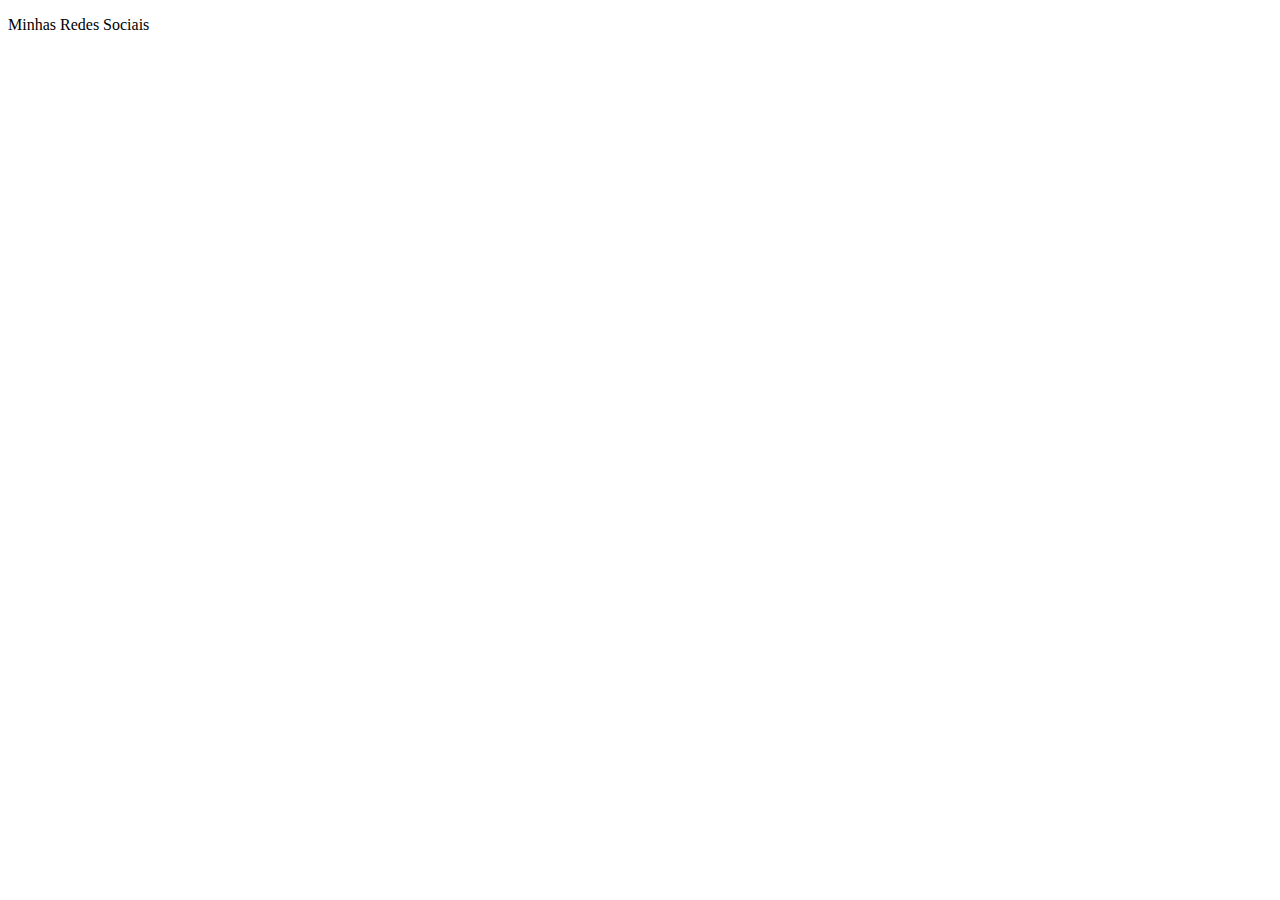
==== index.html @ b0482428 "v0.0.1" ====
<!DOCTYPE html>
<html lang="en">
<head>
    <meta charset="UTF-8">
    <meta http-equiv="X-UA-Compatible" content="IE=edge">
    <meta name="viewport" content="width=device-width, initial-scale=1.0">
    <link rel="shortcut icon" href="favicon.ico" type="image/x-icon">
    <title>Projeto Redes Sociais</title>
</head>
<body>
    <p>Minhas Redes Sociais</p>
</body>
</html>
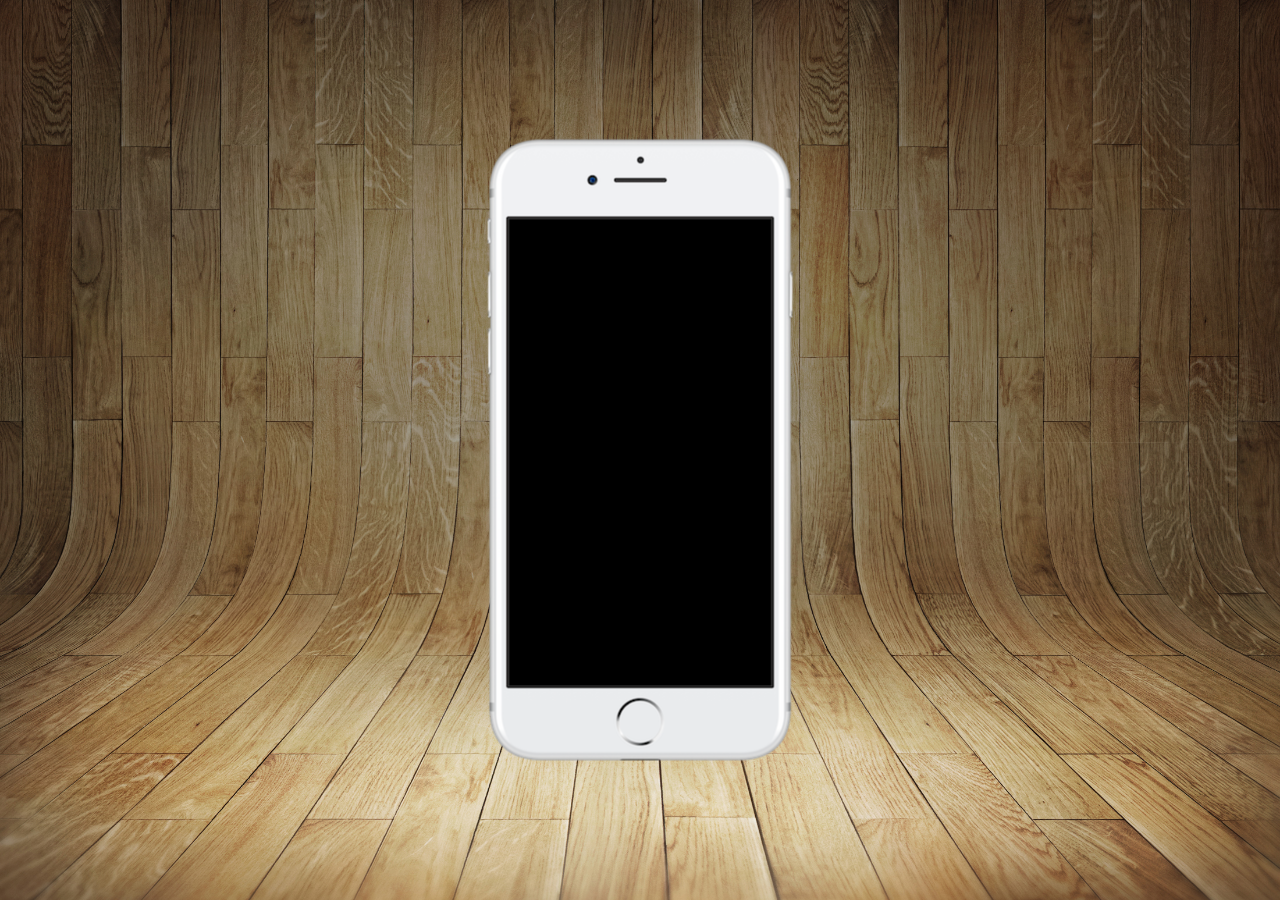
==== commit 3b33bcee: "atualização do index e de style" ====
--- a/index.html
+++ b/index.html
@@ -1,13 +1,21 @@
 <!DOCTYPE html>
-<html lang="en">
+<html lang="pt-Br">
 <head>
     <meta charset="UTF-8">
     <meta http-equiv="X-UA-Compatible" content="IE=edge">
     <meta name="viewport" content="width=device-width, initial-scale=1.0">
     <link rel="shortcut icon" href="favicon.ico" type="image/x-icon">
+    <link rel="stylesheet" href="styles/style.css">
     <title>Projeto Redes Sociais</title>
 </head>
 <body>
-    <p>Minhas Redes Sociais</p>
+    <main>
+        <section id="telefone">
+
+        </section>
+        <section id="redes-sociais">
+
+        </section>
+    </main>
 </body>
 </html> --- a/styles/style.css
+++ b/styles/style.css
@@ -0,0 +1,35 @@
+@charset 'UTF-8';
+
+* {
+    padding: 0px;
+    margin: 0px;
+
+}
+
+html, body {
+    width: 100vw;
+    height: 100vh;
+}
+
+body {
+    background: url('../imagens/fundo-madeira.jpg') no-repeat top center;
+    background-size: cover;
+    background-attachment: fixed;
+}
+
+main {
+    position: relative;
+    height: 100vh;
+}
+
+section#telefone {
+    position: absolute;
+    top: 50%;
+    left: 50%;
+    transform: translate(-50%, -50%);
+
+    background: url('../imagens/frame-iphone.png') no-repeat;
+    height: 627px;
+    width: 311px;
+}
+
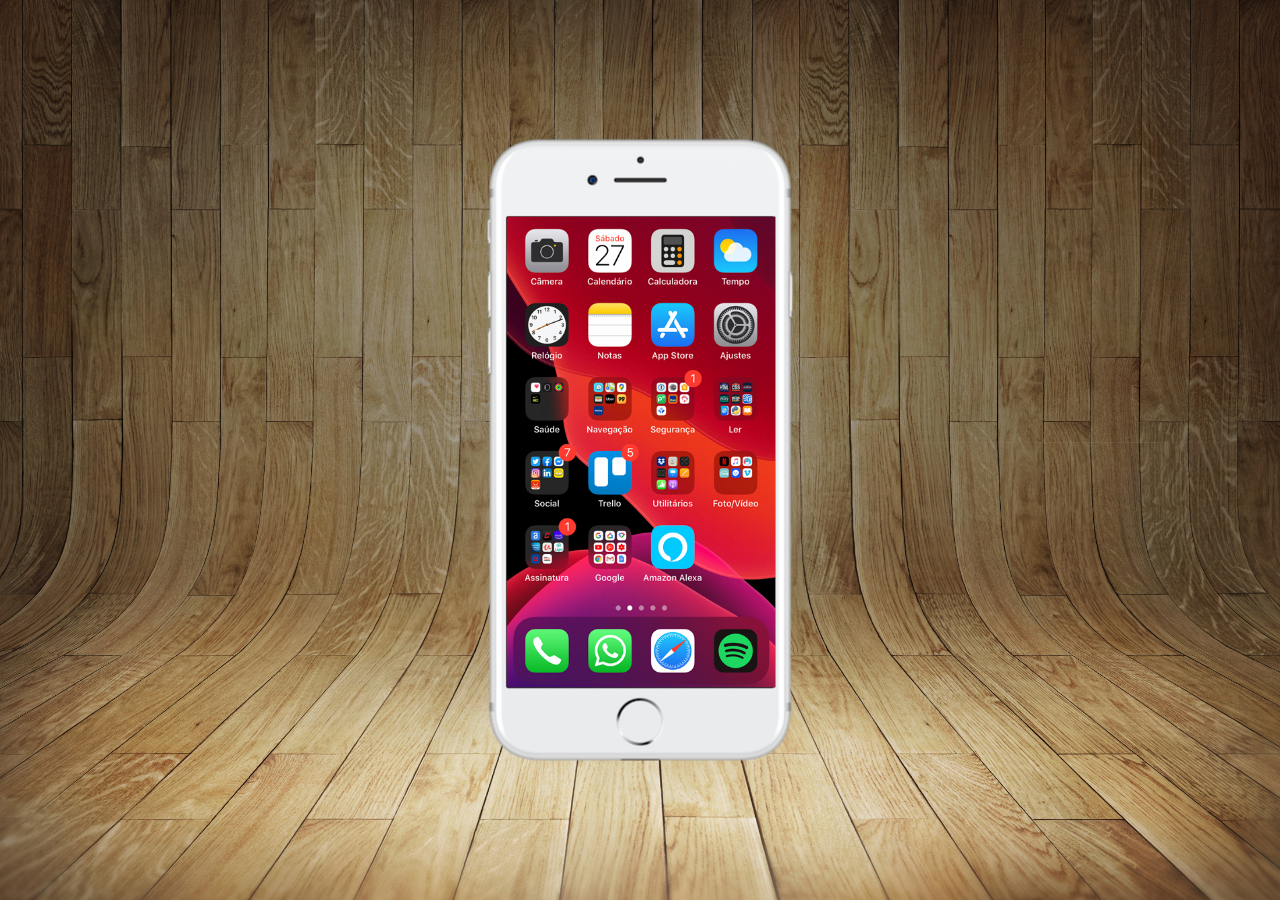
==== commit 36cd2274: "criei a tela home" ====
--- a/index.html
+++ b/index.html
@@ -11,7 +11,7 @@
 <body>
     <main>
         <section id="telefone">
-
+            <iframe src="home.html" frameborder="0" name="tela" id="tela"></iframe>
         </section>
         <section id="redes-sociais">
 
--- a/styles/style.css
+++ b/styles/style.css
@@ -33,3 +33,10 @@
     width: 311px;
 }
 
+iframe#tela {
+    position: relative;
+    top: 80px;
+    left: 22px;
+    width: 269px;
+    height: 471px;
+}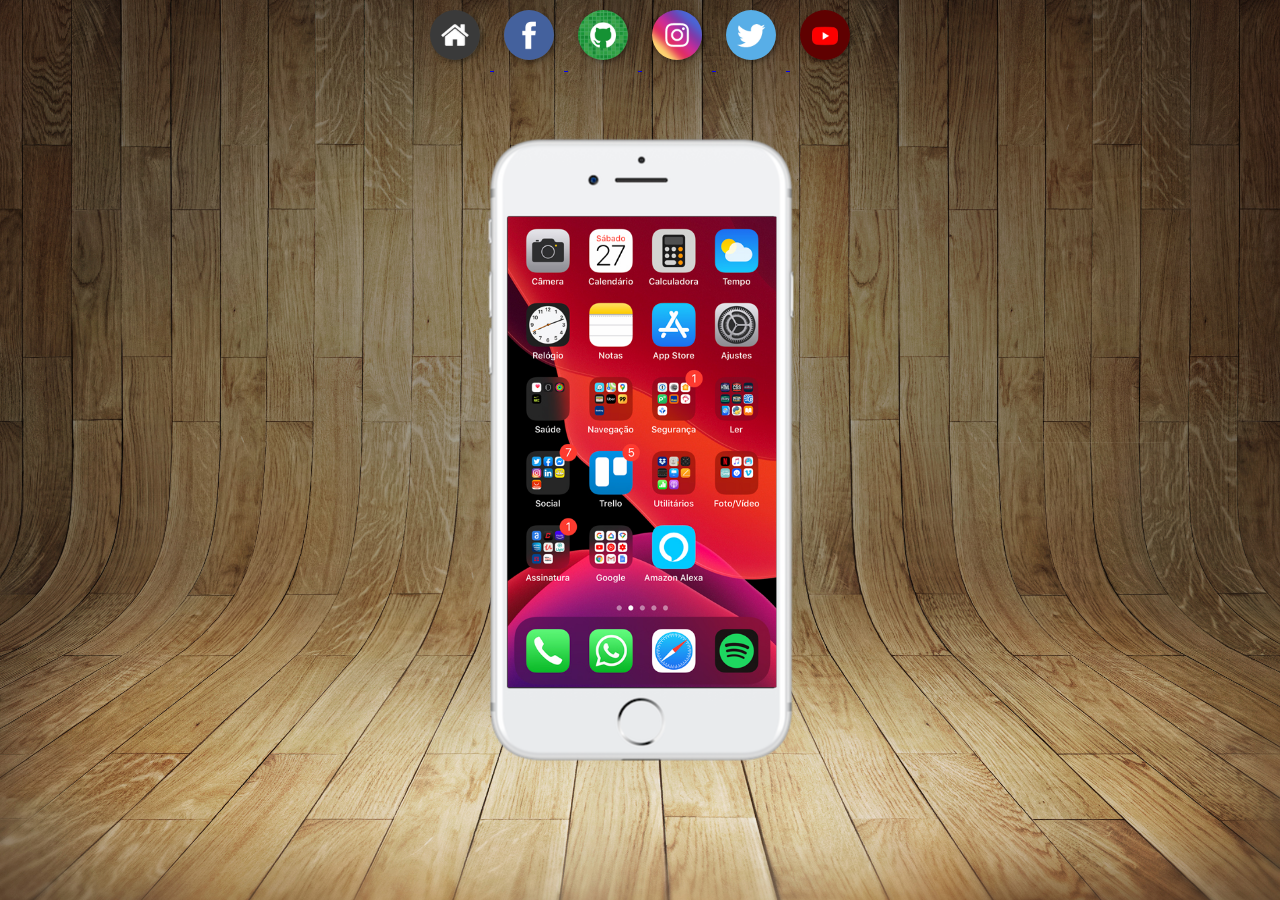
==== commit 44e3492c: "criei os botões" ====
--- a/index.html
+++ b/index.html
@@ -11,10 +11,29 @@
 <body>
     <main>
         <section id="telefone">
-            <iframe src="home.html" frameborder="0" name="tela" id="tela"></iframe>
+            <iframe src="home.html" frameborder="0" name="tela" id="tela">
+                Seu navegador não é compatível com esta funcionalidade.
+            </iframe>
         </section>
         <section id="redes-sociais">
-
+                <a href="home.html" target="tela" Home>
+                    <img src="imagens/logo-home.jpg" alt="home">
+                </a>
+                <a href="facebook.html" target="tela" Facebook>
+                    <img src="imagens/logo-facebook.jpg" alt="facebook">
+                </a>
+                <a href="github.html" target="tela" Github>
+                    <img src="imagens/logo-github.jpg" alt="github">
+                </a>
+                <a href="instagram.html" target="tela" Instagram>
+                    <img src="imagens/logo-instagram.jpg" alt="instagram">
+                </a>
+                <a href="twitter.html" target="tela" Twitter>
+                    <img src="imagens/logo-twitter.jpg" alt="twitter">
+                </a>
+                <a href="youtube.html" target="tela" Youtube>
+                    <img src="imagens/logo-youtube.jpg" alt="youtube">
+                </a>
         </section>
     </main>
 </body>
--- a/styles/style.css
+++ b/styles/style.css
@@ -30,7 +30,27 @@
 
     background: url('../imagens/frame-iphone.png') no-repeat;
     height: 627px;
-    width: 311px;
+    width: 309px;
+}
+
+section#redes-sociais img {
+    width: 50px;
+    margin: 10px;
+    border-radius: 50%;
+    box-shadow: 2px 2px 5px rgba(0, 0, 0, 0.400);
+    box-sizing: border-box;
+}
+
+section#redes-sociais img:hover {
+    border: 2px solid rgba(255, 255, 255, 0.608);
+    transform: translate(-3px, -3px);
+    box-shadow: 5px 5px 10px rgba(0, 0, 0, 0.600);
+    transition: transform 0.3s, border 0.3s;
+}
+
+section#redes-sociais {
+    text-align: center;
+    
 }
 
 iframe#tela {
@@ -39,4 +59,5 @@
     left: 22px;
     width: 269px;
     height: 471px;
-}+}
+
